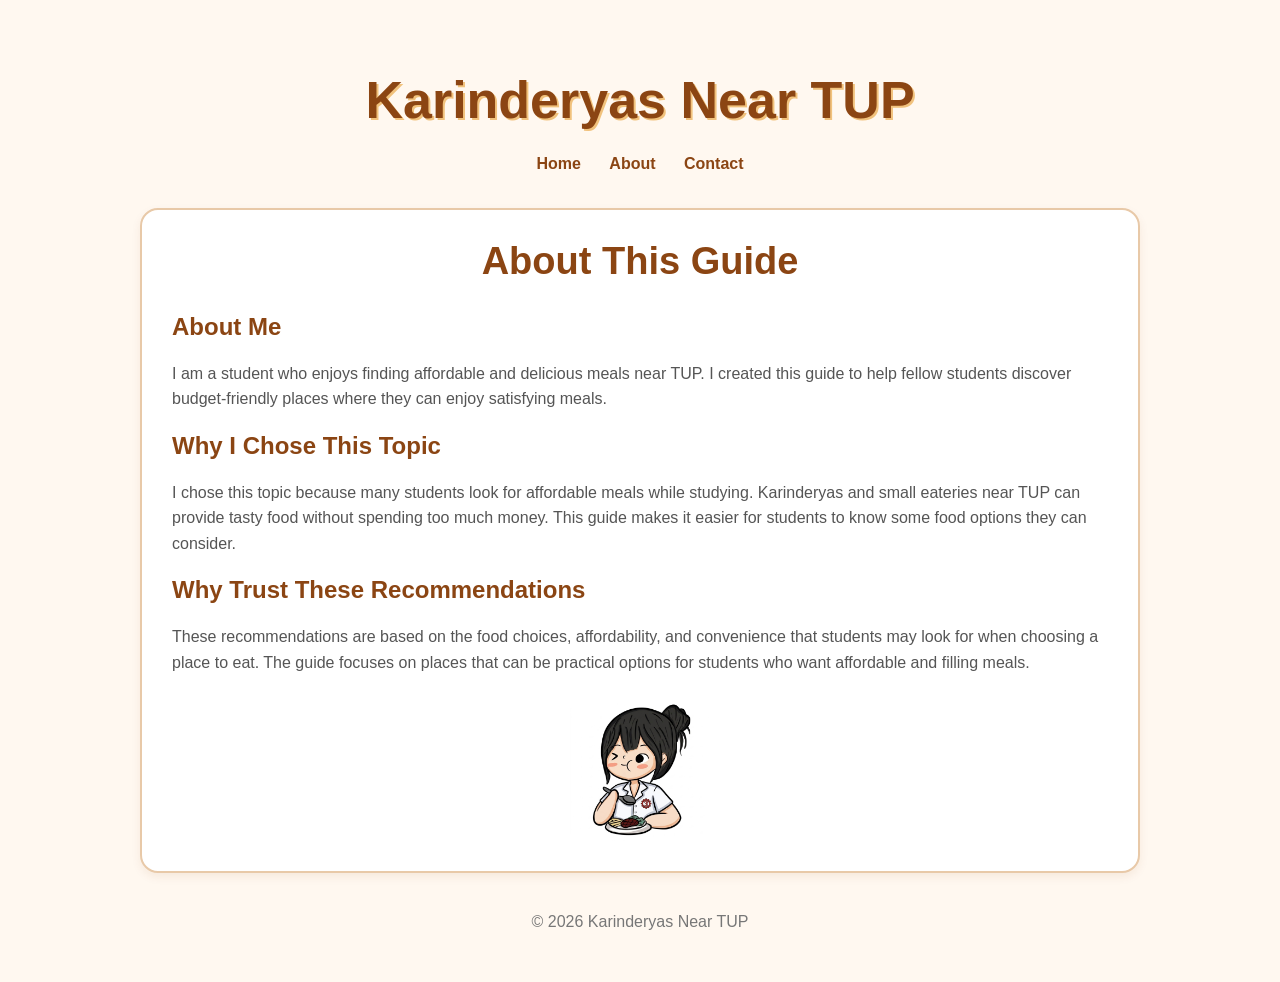
==== about.html @ 7fd4a7c4 "Turn guide into three-page site" ====
<!DOCTYPE html>
<html lang="en">
<head>
    <meta charset="UTF-8">
    <meta name="viewport" content="width=device-width, initial-scale=1.0">
    <title>About - Karinderyas Near TUP</title>

        <style>
        body {
            font-family: Arial, sans-serif;
            max-width: 1000px;
            margin: 0 auto;
            padding: 35px 20px;
            background-color: #fff8f0;
            color: #333;
        }

        header {
            text-align: center;
        }

        h1 {
            font-size: 52px;
            color: #8b4513;
            margin-bottom: 25px;
            text-shadow: 2px 2px #f1c27d;
        }

        nav {
            margin-bottom: 35px;
        }

        nav ul {
            list-style: none;
            padding: 0;
            margin: 0;
        }

        nav li {
            display: inline-block;
            margin: 0 12px;
        }

        nav a {
            color: #8b4513;
            font-weight: bold;
            text-decoration: none;
        }

        nav a:hover {
            text-decoration: underline;
        }

        main {
            background-color: #ffffff;
            padding: 30px;
            border: 2px solid #e8c9a8;
            border-radius: 18px;
            box-shadow: 0 4px 10px rgba(139, 69, 19, 0.08);
        }

        main > h2 {
            text-align: center;
            font-size: 38px;
            color: #8b4513;
            margin-top: 0;
            margin-bottom: 30px;
        }

        section h2 {
            color: #8b4513;
        }

        section p {
            line-height: 1.6;
            color: #555;
        }

        section img {
            width: 140px;
            height: 140px;
            object-fit: contain;
            border-radius: 12px;
            display: block;
            margin: 25px auto 0;
        }

        footer {
            text-align: center;
            margin-top: 40px;
            color: #777;
        }
    </style>
</head>

<body>

    <header>
        <h1>Karinderyas Near TUP</h1>

        <nav>
            <ul>
                <li><a href="index.html">Home</a></li>
                <li><a href="about.html">About</a></li>
                <li><a href="contact.html">Contact</a></li>
            </ul>
        </nav>
    </header>

    <main>

        <h2>About This Guide</h2>

    <section>
        <h2>About Me</h2>

        <p>
            I am a student who enjoys finding affordable and delicious meals near TUP.
            I created this guide to help fellow students discover budget-friendly places
            where they can enjoy satisfying meals.
        </p>

        <h2>Why I Chose This Topic</h2>

        <p>
            I chose this topic because many students look for affordable meals while
            studying. Karinderyas and small eateries near TUP can provide tasty food
            without spending too much money. This guide makes it easier for students
            to know some food options they can consider.
        </p>

        <h2>Why Trust These Recommendations</h2>

        <p>
            These recommendations are based on the food choices, affordability,
            and convenience that students may look for when choosing a place to eat.
            The guide focuses on places that can be practical options for students
            who want affordable and filling meals.
        </p>

        <img src="picture.jpg" alt="Cartoon character enjoying a meal">
    </section>

    </main>

    <footer>
        <p>&copy; 2026 Karinderyas Near TUP</p>
    </footer>

</body>
</html>
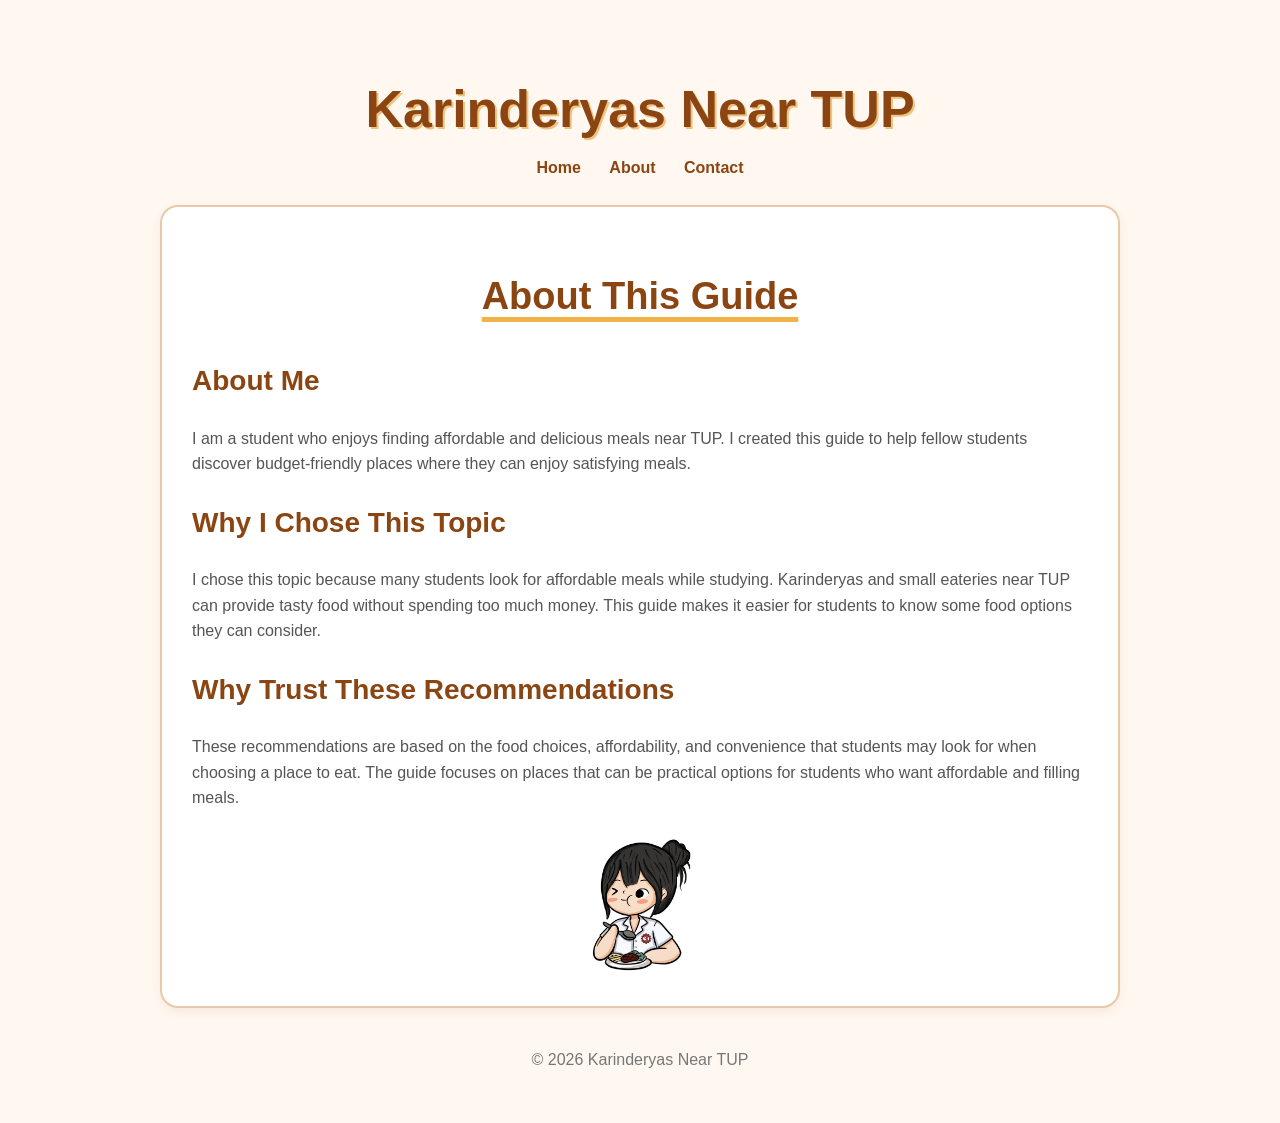
==== commit 800982b1: "Create stylesheet for guide" ====
--- a/about.html
+++ b/about.html
@@ -4,93 +4,8 @@
     <meta charset="UTF-8">
     <meta name="viewport" content="width=device-width, initial-scale=1.0">
     <title>About - Karinderyas Near TUP</title>
+    <link rel="stylesheet" href="style.css">
 
-        <style>
-        body {
-            font-family: Arial, sans-serif;
-            max-width: 1000px;
-            margin: 0 auto;
-            padding: 35px 20px;
-            background-color: #fff8f0;
-            color: #333;
-        }
-
-        header {
-            text-align: center;
-        }
-
-        h1 {
-            font-size: 52px;
-            color: #8b4513;
-            margin-bottom: 25px;
-            text-shadow: 2px 2px #f1c27d;
-        }
-
-        nav {
-            margin-bottom: 35px;
-        }
-
-        nav ul {
-            list-style: none;
-            padding: 0;
-            margin: 0;
-        }
-
-        nav li {
-            display: inline-block;
-            margin: 0 12px;
-        }
-
-        nav a {
-            color: #8b4513;
-            font-weight: bold;
-            text-decoration: none;
-        }
-
-        nav a:hover {
-            text-decoration: underline;
-        }
-
-        main {
-            background-color: #ffffff;
-            padding: 30px;
-            border: 2px solid #e8c9a8;
-            border-radius: 18px;
-            box-shadow: 0 4px 10px rgba(139, 69, 19, 0.08);
-        }
-
-        main > h2 {
-            text-align: center;
-            font-size: 38px;
-            color: #8b4513;
-            margin-top: 0;
-            margin-bottom: 30px;
-        }
-
-        section h2 {
-            color: #8b4513;
-        }
-
-        section p {
-            line-height: 1.6;
-            color: #555;
-        }
-
-        section img {
-            width: 140px;
-            height: 140px;
-            object-fit: contain;
-            border-radius: 12px;
-            display: block;
-            margin: 25px auto 0;
-        }
-
-        footer {
-            text-align: center;
-            margin-top: 40px;
-            color: #777;
-        }
-    </style>
 </head>
 
 <body>
--- a/style.css
+++ b/style.css
@@ -0,0 +1,480 @@
+/* 1. VARIABLES */
+:root {
+    --brand-color: #8b4513;
+    --dark-ink: #333;
+    --muted-grey: #777;
+    --light-background: #fff8f0;
+    --white: #ffffff;
+    --border-color: #e8c9a8;
+    --accent-color: #f1b24a;
+    --card-background: #fffdf7;
+    --card-border: #e8a317;
+    --description-color: #555;
+    --soft-background: #fffaf5;
+    --table-background: #fff3e6;
+    --input-border: #bbb;
+    --detail-border: #e0bfa5;
+    --section-border: #f0d5bf;
+}
+
+/* 2. BASE STYLES */
+* {
+    box-sizing: border-box;
+}
+
+body {
+    font-family: Arial, sans-serif;
+    max-width: 1000px;
+    margin: 0 auto;
+    padding: 35px 20px;
+    background-color: var(--light-background);
+    color: var(--dark-ink);
+    line-height: 1.5;
+}
+
+/* 3. LAYOUT REGIONS */
+header {
+    text-align: center;
+}
+
+h1 {
+    text-align: center;
+    font-size: 52px;
+    color: var(--brand-color);
+    margin-bottom: 8px;
+    text-shadow: 2px 2px #f1c27d;
+}
+
+header > p {
+    text-align: center;
+    font-size: 17px;
+    color: var(--muted-grey);
+    margin-bottom: 35px;
+}
+
+main > h2 {
+    text-align: center;
+    font-size: 38px;
+    color: var(--brand-color);
+    margin-bottom: 35px;
+    text-decoration: underline;
+    text-decoration-color: var(--accent-color);
+    text-decoration-thickness: 5px;
+    text-underline-offset: 8px;
+}
+
+/* Home page section */
+body > section {
+    display: flex;
+    align-items: center;
+    justify-content: space-between;
+    gap: 25px;
+    background-color: var(--white);
+    padding: 25px;
+    border: 2px solid var(--border-color);
+    border-radius: 18px;
+    margin-bottom: 45px;
+    box-shadow: 0 4px 10px rgba(139, 69, 19, 0.08);
+}
+
+body > section div {
+    flex: 1;
+}
+
+body > section h2 {
+    color: var(--brand-color);
+    margin-top: 0;
+    font-size: 28px;
+}
+
+body > section p {
+    line-height: 1.6;
+    color: var(--description-color);
+}
+
+body > section img {
+    width: 140px;
+    height: 140px;
+    object-fit: contain;
+    border-radius: 12px;
+}
+
+/* About page main content */
+main {
+    background-color: var(--white);
+    padding: 30px;
+    border: 2px solid var(--border-color);
+    border-radius: 18px;
+    box-shadow: 0 4px 10px rgba(139, 69, 19, 0.08);
+}
+
+main section {
+    display: block;
+    background-color: transparent;
+    padding: 0;
+    border: none;
+    border-radius: 0;
+    margin-bottom: 0;
+    box-shadow: none;
+}
+
+main section h2 {
+    color: var(--brand-color);
+    margin-top: 25px;
+    font-size: 28px;
+}
+
+main section h2:first-child {
+    margin-top: 0;
+}
+
+main section p {
+    line-height: 1.6;
+    color: var(--description-color);
+}
+
+main section img {
+    width: 140px;
+    height: 140px;
+    object-fit: contain;
+    border-radius: 12px;
+    display: block;
+    margin: 25px auto 0;
+}
+
+/* 4. COMPONENTS — PLACE CARDS */
+.places {
+    display: flex;
+    flex-wrap: wrap;
+    justify-content: center;
+    gap: 25px;
+}
+
+article {
+    width: 390px;
+    padding: 22px;
+    background-color: var(--card-background);
+    border: 3px solid var(--card-border);
+    border-radius: 18px;
+    text-align: center;
+    box-shadow: 0 5px 14px rgba(139, 69, 19, 0.12);
+    transition: transform 0.2s;
+}
+
+article:hover {
+    transform: translateY(-5px);
+}
+
+article h3 {
+    color: var(--brand-color);
+    font-size: 25px;
+    margin-top: 0;
+    margin-bottom: 5px;
+}
+
+article p:first-of-type {
+    color: var(--brand-color);
+    font-size: 14px;
+    font-weight: bold;
+    margin-top: 0;
+    margin-bottom: 15px;
+}
+
+article p:nth-of-type(2) {
+    color: var(--description-color);
+    line-height: 1.6;
+    min-height: 105px;
+    margin-bottom: 10px;
+}
+
+article img {
+    width: 100%;
+    height: 190px;
+    object-fit: contain;
+    margin-top: 10px;
+    border-radius: 12px;
+    background-color: var(--soft-background);
+}
+
+/* 5. NAVIGATION */
+nav {
+    margin-bottom: 25px;
+}
+
+nav ul {
+    list-style: none;
+    padding: 0;
+    margin: 0;
+}
+
+nav li {
+    display: inline-block;
+    margin: 0 12px;
+}
+
+nav a {
+    color: var(--brand-color);
+    font-weight: bold;
+    text-decoration: none;
+}
+
+nav a:hover {
+    text-decoration: underline;
+}
+
+/* 6. FOOTER */
+footer {
+    text-align: center;
+    margin-top: 40px;
+    color: var(--muted-grey);
+}
+
+/* CONTACT PAGE */
+main > p {
+    text-align: center;
+    line-height: 1.6;
+    color: var(--description-color);
+}
+
+main ul {
+    max-width: 500px;
+    margin: 25px auto;
+    line-height: 2;
+}
+
+form {
+    max-width: 450px;
+    margin: 18px auto;
+}
+
+fieldset {
+    padding: 25px;
+    border: 2px solid var(--input-border);
+    border-radius: 10px;
+    background-color: var(--white);
+}
+
+legend {
+    font-size: 1.3rem;
+    font-weight: bold;
+    padding: 0 10px;
+}
+
+form p {
+    margin-bottom: 20px;
+}
+
+label {
+    display: block;
+    margin-bottom: 8px;
+    font-weight: bold;
+}
+
+input,
+select,
+textarea {
+    width: 100%;
+    padding: 8px;
+    border: 1px solid var(--input-border);
+    border-radius: 6px;
+    font-size: 0.9rem;
+}
+
+textarea {
+    resize: vertical;
+}
+
+button {
+    padding: 10px 20px;
+    border: none;
+    border-radius: 6px;
+    font-size: 1rem;
+    cursor: pointer;
+}
+
+/* DETAIL PAGE */
+body:has(.place-image) {
+    max-width: none;
+    padding: 0;
+}
+
+body:has(.place-image) header {
+    background-color: var(--brand-color);
+    color: var(--white);
+    padding: 25px;
+}
+
+body:has(.place-image) header h1 {
+    margin: 0 0 15px;
+    color: var(--white);
+}
+
+body:has(.place-image) header nav {
+    margin-bottom: 0;
+}
+
+body:has(.place-image) header nav li {
+    margin: 0 15px;
+}
+
+body:has(.place-image) header nav a {
+    color: var(--white);
+}
+
+body:has(.place-image) main {
+    max-width: 900px;
+    margin: 40px auto;
+    padding: 30px;
+}
+
+.place-image {
+    display: block;
+    width: 100%;
+    max-width: 450px;
+    height: auto;
+    margin: 20px auto;
+    border-radius: 12px;
+}
+
+body:has(.place-image) main h2 {
+    color: var(--brand-color);
+    margin-top: 0;
+}
+
+body:has(.place-image) main p {
+    font-size: 17px;
+    line-height: 1.7;
+}
+
+body:has(.place-image) table {
+    width: 100%;
+    border-collapse: collapse;
+    margin-top: 20px;
+}
+
+body:has(.place-image) th,
+body:has(.place-image) td {
+    border: 1px solid #ddd;
+    padding: 14px;
+    text-align: left;
+}
+
+body:has(.place-image) th {
+    background-color: var(--brand-color);
+    color: var(--white);
+    width: 30%;
+}
+
+body:has(.place-image) tr:nth-child(even) {
+    background-color: var(--table-background);
+}
+
+body:has(.place-image) section {
+    display: block;
+    margin-top: 40px;
+    padding: 30px 0 0;
+    border-top: 2px solid var(--section-border);
+    background-color: transparent;
+    border-radius: 0;
+    box-shadow: none;
+}
+
+body:has(.place-image) section h2 {
+    color: var(--brand-color);
+    margin-bottom: 20px;
+}
+
+body:has(.place-image) form {
+    margin-top: 20px;
+}
+
+body:has(.place-image) form > label {
+    color: var(--brand-color);
+}
+
+body:has(.place-image) fieldset {
+    border: 2px solid var(--detail-border);
+    border-radius: 12px;
+    padding: 20px;
+    margin: 25px 0;
+    background-color: var(--soft-background);
+}
+
+body:has(.place-image) legend {
+    color: var(--brand-color);
+    font-weight: bold;
+    padding: 0 10px;
+}
+
+body:has(.place-image) fieldset label {
+    display: inline;
+    margin-right: 15px;
+    font-weight: normal;
+}
+
+body:has(.place-image) input[type="text"],
+body:has(.place-image) input[type="email"] {
+    padding: 10px;
+    border: 1px solid var(--detail-border);
+    border-radius: 8px;
+    margin-left: 8px;
+}
+
+body:has(.place-image) input[type="radio"],
+body:has(.place-image) input[type="checkbox"] {
+    width: auto;
+    margin-right: 5px;
+}
+
+.email-field {
+    display: flex;
+    align-items: center;
+    gap: 10px;
+    margin-top: 20px;
+}
+
+.email-field label {
+    font-weight: bold;
+    color: var(--brand-color);
+}
+
+.email-field input[type="email"] {
+    margin: 0;
+    width: 300px;
+}
+
+body:has(.place-image) button[type="submit"] {
+    background-color: var(--brand-color);
+    color: var(--white);
+    border: none;
+    padding: 12px 25px;
+    border-radius: 8px;
+    font-weight: bold;
+    cursor: pointer;
+    margin-top: 10px;
+}
+
+body:has(.place-image) button[type="submit"]:hover {
+    background-color: var(--brand-color);
+}
+
+/* 7. RESPONSIVE */
+@media (max-width: 700px) {
+    body > section {
+        flex-direction: column;
+        text-align: center;
+    }
+
+    body > section img {
+        width: 125px;
+        height: 125px;
+    }
+
+    article {
+        width: 100%;
+    }
+
+    h1 {
+        font-size: 40px;
+    }
+}
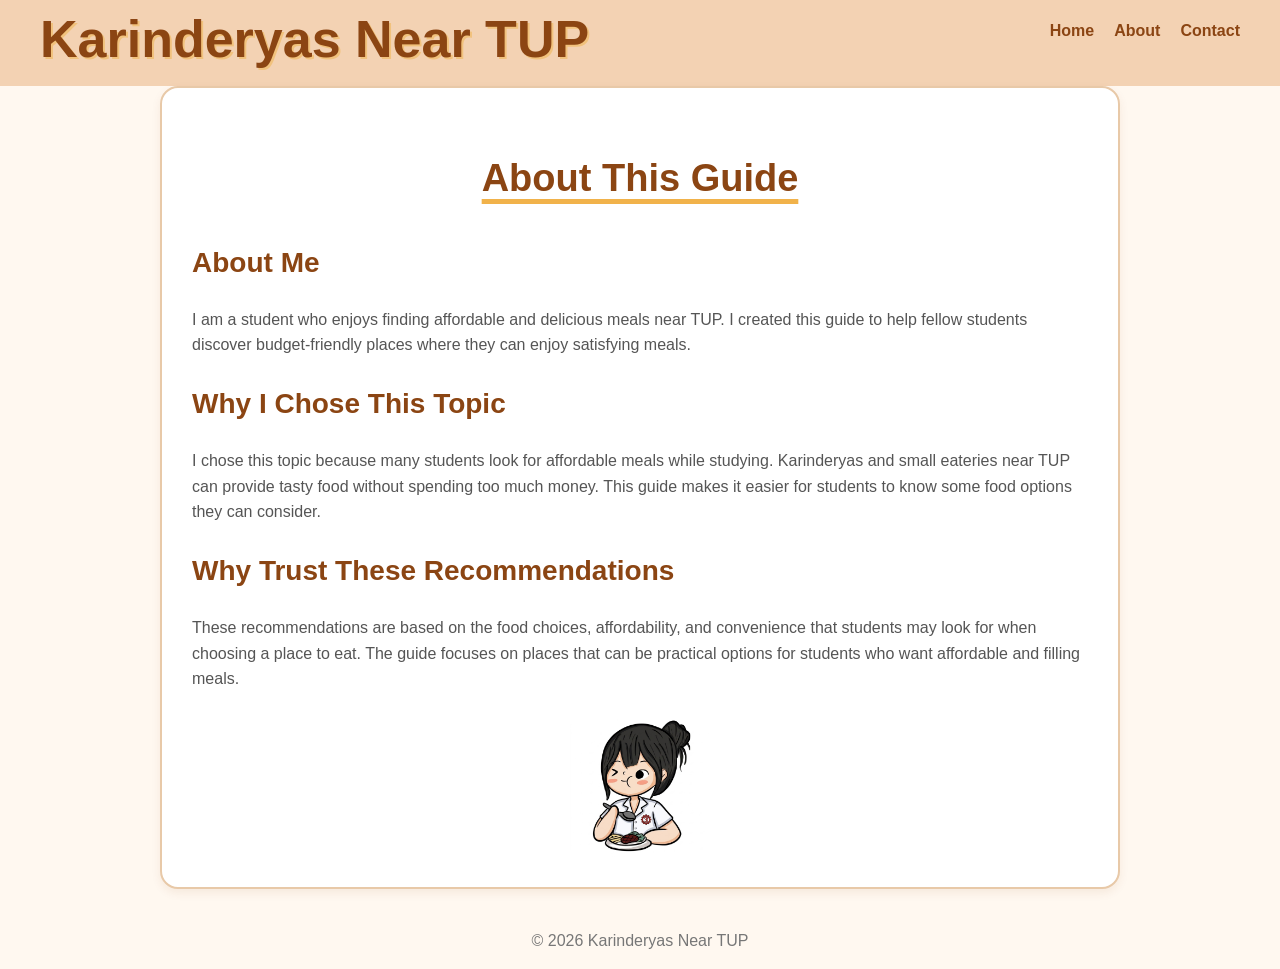
==== commit 6fe29762: "Rebuild header with Flexbox" ====
--- a/about.html
+++ b/about.html
@@ -10,15 +10,17 @@
 
 <body>
 
-    <header>
-        <h1>Karinderyas Near TUP</h1>
+    <header class="site-header">
+            <div>
+                <h1>Karinderyas Near TUP</h1>
+            </div>
 
         <nav>
-            <ul>
+             <ul>
                 <li><a href="index.html">Home</a></li>
                 <li><a href="about.html">About</a></li>
                 <li><a href="contact.html">Contact</a></li>
-            </ul>
+             </ul>
         </nav>
     </header>
 
--- a/style.css
+++ b/style.css
@@ -26,21 +26,28 @@
     font-family: Arial, sans-serif;
     max-width: 1000px;
     margin: 0 auto;
-    padding: 35px 20px;
+    padding: 0 20px;
     background-color: var(--light-background);
     color: var(--dark-ink);
     line-height: 1.5;
 }
 
 /* 3. LAYOUT REGIONS */
-header {
-    text-align: center;
+.site-header {
+    display: flex;
+    justify-content: space-between;
+    align-items: center;
+    width: 100vw;
+    margin-left: calc(50% - 50vw);
+    padding: 0 40px;
+    background-color: #f3d2b3;
 }
 
 h1 {
     text-align: center;
     font-size: 52px;
     color: var(--brand-color);
+    margin-top: 0;
     margin-bottom: 8px;
     text-shadow: 2px 2px #f1c27d;
 }
@@ -61,6 +68,13 @@
     text-decoration-color: var(--accent-color);
     text-decoration-thickness: 5px;
     text-underline-offset: 8px;
+}
+
+.heading-center {
+    display: flex;
+    justify-content: center;
+    align-items: center;
+    height: 120px;
 }
 
 /* Home page section */
@@ -150,29 +164,38 @@
     gap: 25px;
 }
 
-article {
+main:has(.places) {
+    background-color: transparent;
+    padding: 0;
+    border: none;
+    box-shadow: none;
+}
+
+.place-card {
     width: 390px;
     padding: 22px;
     background-color: var(--card-background);
-    border: 3px solid var(--card-border);
+    border: 3px solid #a65f2a;
     border-radius: 18px;
     text-align: center;
     box-shadow: 0 5px 14px rgba(139, 69, 19, 0.12);
     transition: transform 0.2s;
-}
-
-article:hover {
+    border-left: 6px solid var(--brand-color);
+    margin-bottom: 25px;
+}
+
+.place-card:hover {
     transform: translateY(-5px);
 }
 
-article h3 {
+.place-card h3 {
     color: var(--brand-color);
     font-size: 25px;
     margin-top: 0;
     margin-bottom: 5px;
 }
 
-article p:first-of-type {
+.place-card p:first-of-type {
     color: var(--brand-color);
     font-size: 14px;
     font-weight: bold;
@@ -180,14 +203,14 @@
     margin-bottom: 15px;
 }
 
-article p:nth-of-type(2) {
+.place-card p:nth-of-type(2) {
     color: var(--description-color);
     line-height: 1.6;
     min-height: 105px;
     margin-bottom: 10px;
 }
 
-article img {
+.place-card img {
     width: 100%;
     height: 190px;
     object-fit: contain;
@@ -202,14 +225,15 @@
 }
 
 nav ul {
+    display: flex;
+    gap: 20px;
     list-style: none;
     padding: 0;
     margin: 0;
 }
 
 nav li {
-    display: inline-block;
-    margin: 0 12px;
+    margin: 0;
 }
 
 nav a {
@@ -258,6 +282,7 @@
     font-size: 1.3rem;
     font-weight: bold;
     padding: 0 10px;
+    color: var(--brand-color);
 }
 
 form p {
@@ -284,12 +309,21 @@
     resize: vertical;
 }
 
+input:focus,
+textarea:focus,
+select:focus {
+    outline: 3px solid var(--brand-color);
+    outline-offset: 2px;
+}
+
 button {
     padding: 10px 20px;
     border: none;
     border-radius: 6px;
     font-size: 1rem;
     cursor: pointer;
+    background-color: var(--brand-color);
+    color: var(--white);
 }
 
 /* DETAIL PAGE */
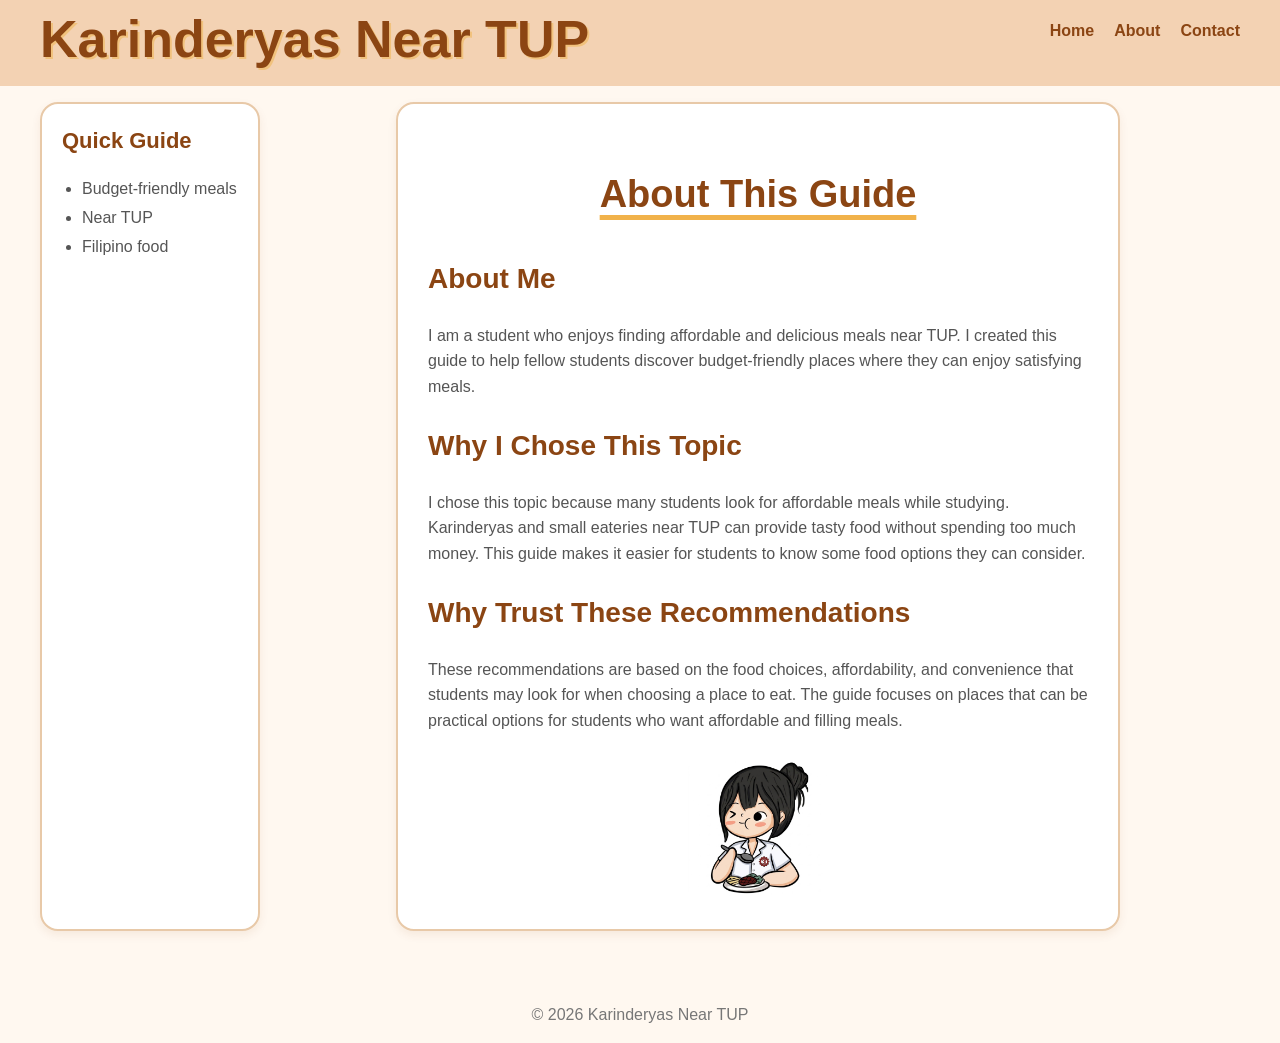
==== commit 72ed2da1: "Add grid layout to guide pages" ====
--- a/about.html
+++ b/about.html
@@ -9,6 +9,8 @@
 </head>
 
 <body>
+
+    <div class="page">
 
     <header class="site-header">
             <div>
@@ -23,6 +25,15 @@
              </ul>
         </nav>
     </header>
+
+    <aside>
+        <h2>Quick Guide</h2>
+        <ul>
+            <li>Budget-friendly meals</li>
+            <li>Near TUP</li>
+            <li>Filipino food</li>
+        </ul>
+    </aside>
 
     <main>
 
@@ -64,5 +75,7 @@
         <p>&copy; 2026 Karinderyas Near TUP</p>
     </footer>
 
+    </div>
+
 </body>
 </html>
--- a/style.css
+++ b/style.css
@@ -33,6 +33,34 @@
 }
 
 /* 3. LAYOUT REGIONS */
+.page {
+    display: grid;
+    grid-template-columns: 220px 1fr;
+    grid-template-areas:
+        "masthead masthead"
+        "side     main"
+        "foot     foot";
+    gap: 16px;
+}
+
+header {
+    grid-area: masthead;
+}
+
+aside {
+    grid-area: side;
+    position: relative;
+    left: calc((1000px - 100vw) / 2 + 20px);
+}
+
+main {
+    grid-area: main;
+}
+
+footer {
+    grid-area: foot;
+}
+
 .site-header {
     display: flex;
     justify-content: space-between;
@@ -157,14 +185,14 @@
 }
 
 /* 4. COMPONENTS — PLACE CARDS */
-.places {
+.place-grid {
     display: flex;
     flex-wrap: wrap;
     justify-content: center;
-    gap: 25px;
-}
-
-main:has(.places) {
+    gap: 24px;
+}
+
+main:has(.place-grid) {
     background-color: transparent;
     padding: 0;
     border: none;
@@ -172,7 +200,7 @@
 }
 
 .place-card {
-    width: 390px;
+    flex: 1 1 240px;
     padding: 22px;
     background-color: var(--card-background);
     border: 3px solid #a65f2a;
@@ -181,7 +209,6 @@
     box-shadow: 0 5px 14px rgba(139, 69, 19, 0.12);
     transition: transform 0.2s;
     border-left: 6px solid var(--brand-color);
-    margin-bottom: 25px;
 }
 
 .place-card:hover {
@@ -251,6 +278,29 @@
     text-align: center;
     margin-top: 40px;
     color: var(--muted-grey);
+}
+
+aside {
+    background-color: var(--white);
+    padding: 20px;
+    border: 2px solid var(--border-color);
+    border-radius: 18px;
+    box-shadow: 0 4px 10px rgba(139, 69, 19, 0.08);
+}
+
+aside h2 {
+    color: var(--brand-color);
+    font-size: 22px;
+    margin-top: 0;
+}
+
+aside ul {
+    padding-left: 20px;
+    line-height: 1.8;
+}
+
+aside li {
+    color: var(--description-color);
 }
 
 /* CONTACT PAGE */
@@ -329,7 +379,7 @@
 /* DETAIL PAGE */
 body:has(.place-image) {
     max-width: none;
-    padding: 0;
+    padding: 0 20px;
 }
 
 body:has(.place-image) header {
@@ -359,6 +409,10 @@
     max-width: 900px;
     margin: 40px auto;
     padding: 30px;
+}
+
+body:has(.place-image) aside {
+    left: 0;
 }
 
 .place-image {
